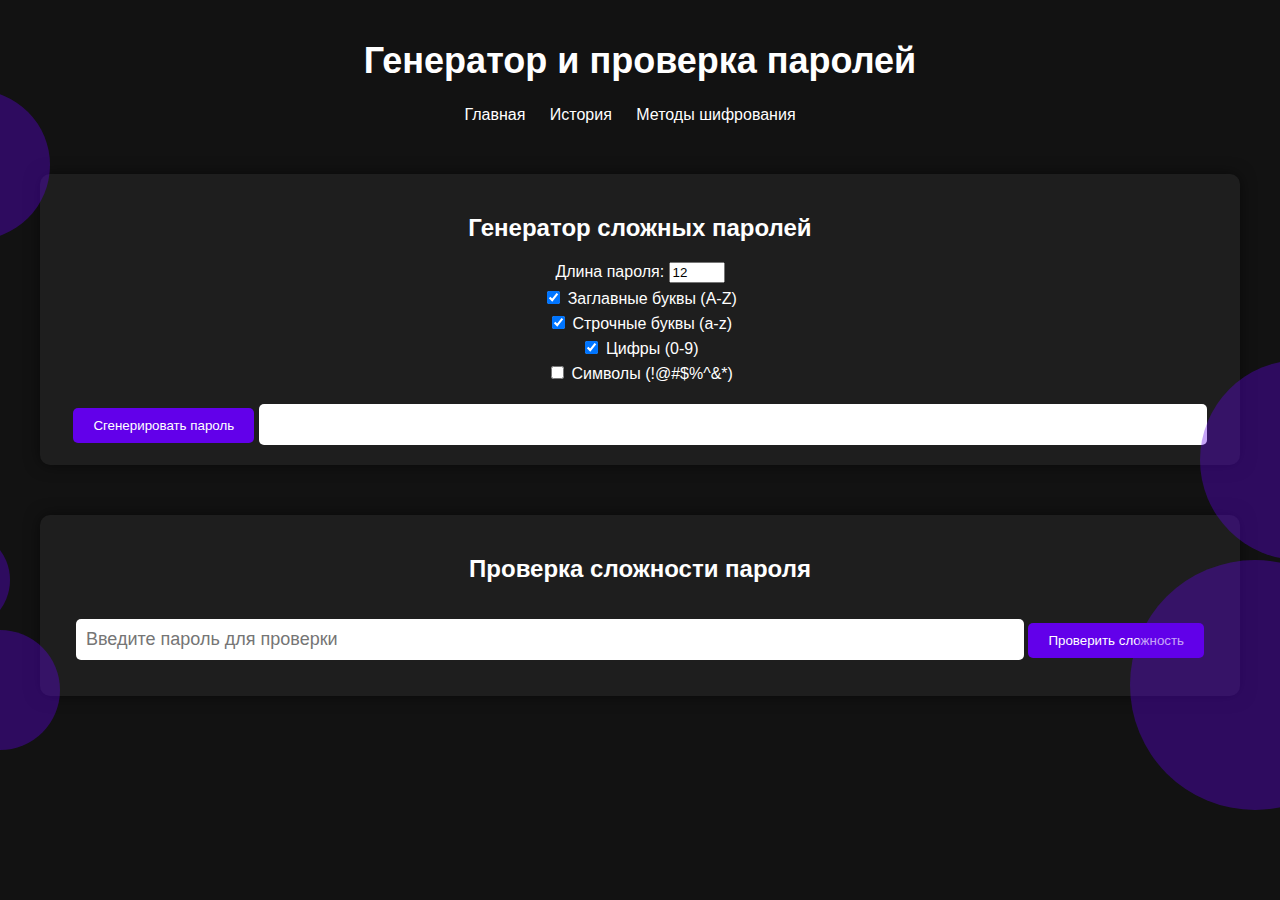
==== index.html @ 49a3f0a9 "Add files via upload" ====
<!DOCTYPE html>
<html lang="ru">
<head>
    <meta charset="UTF-8">
    <meta name="viewport" content="width=device-width, initial-scale=1.0">
    <title>Генератор и Проверка Паролей</title>
    <link rel="stylesheet" href="styles_gen.css">
</head>
<body>
    <div class="container">
        <header>
            <h1>Генератор и проверка паролей</h1>
            <nav>
                <ul>
                    <li><a href="index.html">Главная</a></li>
                    <li><a href="history.html">История</a></li>
                    <li><a href="methods.html">Методы шифрования</a></li>
                </ul>
            </nav>
        </header>
        
        <!-- Генератор -->
        <section id="password-generator">
            <h2>Генератор сложных паролей</h2>
            <label for="length">Длина пароля:</label>
            <input type="number" id="length" min="8" max="64" value="12">
            <div class="checkboxes">
                <label><input type="checkbox" id="uppercase" checked> Заглавные буквы (A-Z)</label>
                <label><input type="checkbox" id="lowercase" checked> Строчные буквы (a-z)</label>
                <label><input type="checkbox" id="numbers" checked> Цифры (0-9)</label>
                <label><input type="checkbox" id="symbols"> Символы (!@#$%^&*)</label>
            </div>
            <button id="generate-btn">Сгенерировать пароль</button>
            <input type="text" id="generated-password" readonly>
        </section>

        <!-- Проверка -->
        <section id="password-checker">
            <h2>Проверка сложности пароля</h2>
            <input type="text" id="password-input" placeholder="Введите пароль для проверки">
            <button id="check-btn">Проверить сложность</button>
            <div id="password-strength"></div>
            <ul id="suggestions"></ul>
        </section>
    </div>

    <!-- Фон -->
    <div class="bubble bubble1"></div>
    <div class="bubble bubble2"></div>
    <div class="bubble bubble3"></div>
    <div class="bubble bubble4"></div>
    <div class="bubble bubble5"></div>

    <script src="script_gen.js"></script>
</body>
</html>
---- styles_gen.css ----
body {
    background-color: #121212;
    color: #fff;
    font-family: 'Arial', sans-serif;
    margin: 0;
    padding: 0;
    overflow-x: hidden;
}

.container {
    max-width: 1200px;
    margin: 0 auto;
    padding: 20px;
    text-align: center;
}

header h1 {
    margin-top: 20px;
    color: #fff;
    font-size: 36px;
}

nav ul {
    list-style: none;
    padding: 0;
}

nav ul li {
    display: inline;
    margin-right: 20px;
}

nav ul li a {
    color: #fff;
    text-decoration: none;
}

section {
    margin: 50px 0;
    padding: 20px;
    background-color: #1e1e1e;
    border-radius: 10px;
    box-shadow: 0 0 15px rgba(0, 0, 0, 0.5);
}

section h2 {
    color: #fff;
}

#password-generator input[type="text"],
#password-checker input[type="text"] {
    width: 80%;
    padding: 10px;
    border: none;
    border-radius: 5px;
    margin-top: 10px;
    font-size: 18px;
}

button {
    background-color: #6200ea;
    color: #fff;
    border: none;
    padding: 10px 20px;
    margin-top: 20px;
    cursor: pointer;
    border-radius: 5px;
}

button:hover {
    background-color: #4500a0;
}

.checkboxes label {
    display: block;
    margin: 5px 0;
}

/* Пузырьки */
.bubble {
    position: absolute;
    background-color: rgba(98, 0, 234, 0.6);
    border-radius: 50%;
    opacity: 0.6;
    animation: float 40s infinite ease-in-out;
    animation-timing-function: ease-in-out;
}

.bubble1 {
    width: 150px;
    height: 150px;
    top: 10%;
    left: -100px;
    animation-duration: 35s;
}

.bubble2 {
    width: 200px;
    height: 200px;
    top: 40%;
    right: -120px;
    animation-duration: 50s;
}

.bubble3 {
    width: 100px;
    height: 100px;
    bottom: 30%;
    left: -90px;
    animation-duration: 45s;
}

.bubble4 {
    width: 250px;
    height: 250px;
    bottom: 10%;
    right: -100px;
    animation-duration: 55s;
}

.bubble5 {
    width: 120px;
    height: 120px;
    top: 70%;
    left: -60px;
    animation-duration: 60s;
}

@keyframes float {
    0% {
        transform: translate(0, 0);
    }
    50% {
        transform: translate(300px, -200px);
    }
    100% {
        transform: translate(0, 0);
    }
}
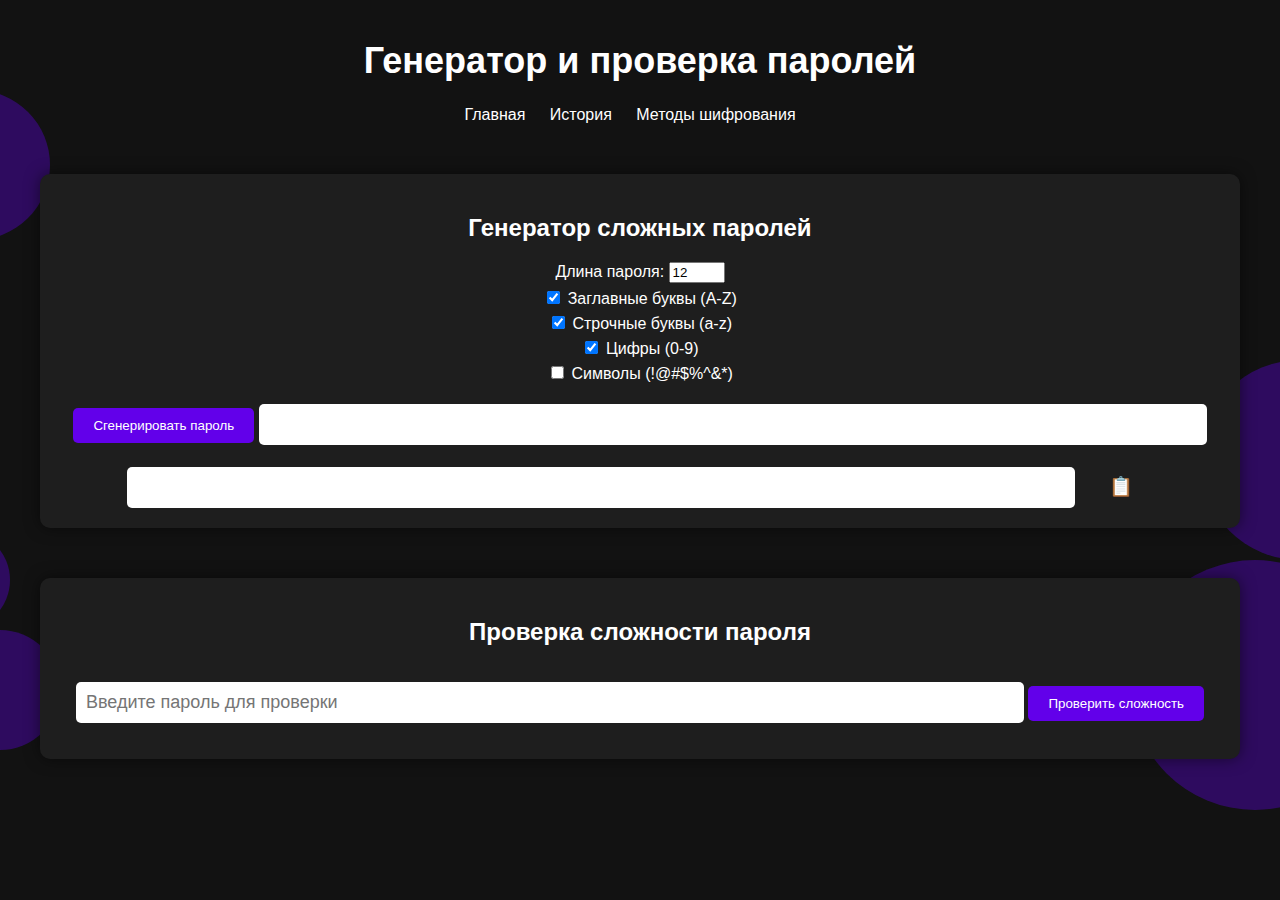
==== commit ad44e7f7: "Update index.html" ====
--- a/index.html
+++ b/index.html
@@ -32,6 +32,13 @@
             </div>
             <button id="generate-btn">Сгенерировать пароль</button>
             <input type="text" id="generated-password" readonly>
+            <input type="text" id="generated-password" readonly>
+<div class="copy-container">
+    <button id="copy-btn">
+        <span class="tooltip-text">Скопировать пароль</span>
+        &#128203; <!-- Иконка копирования -->
+    </button>
+</div>
         </section>
 
         <!-- Проверка -->
@@ -53,4 +60,4 @@
 
     <script src="script_gen.js"></script>
 </body>
-</html>+</html>
--- a/styles_gen.css
+++ b/styles_gen.css
@@ -84,6 +84,7 @@
     opacity: 0.6;
     animation: float 40s infinite ease-in-out;
     animation-timing-function: ease-in-out;
+    z-index: -1;
 }
 
 .bubble1 {
@@ -137,3 +138,37 @@
         transform: translate(0, 0);
     }
 }
+.copy-container {
+    display: inline-block;
+    position: relative;
+    margin-left: 10px;
+}
+
+#copy-btn {
+    background: none;
+    border: none;
+    cursor: pointer;
+    font-size: 1.2em;
+}
+
+#copy-btn .tooltip-text {
+    visibility: hidden;
+    background-color: black;
+    color: #fff;
+    text-align: center;
+    padding: 5px;
+    border-radius: 5px;
+    position: absolute;
+    bottom: -25px;
+    left: 50%;
+    transform: translateX(-50%);
+    z-index: 1;
+    font-size: 12px;
+    opacity: 0;
+    transition: opacity 0.3s;
+}
+
+#copy-btn:hover .tooltip-text {
+    visibility: visible;
+    opacity: 1;
+}
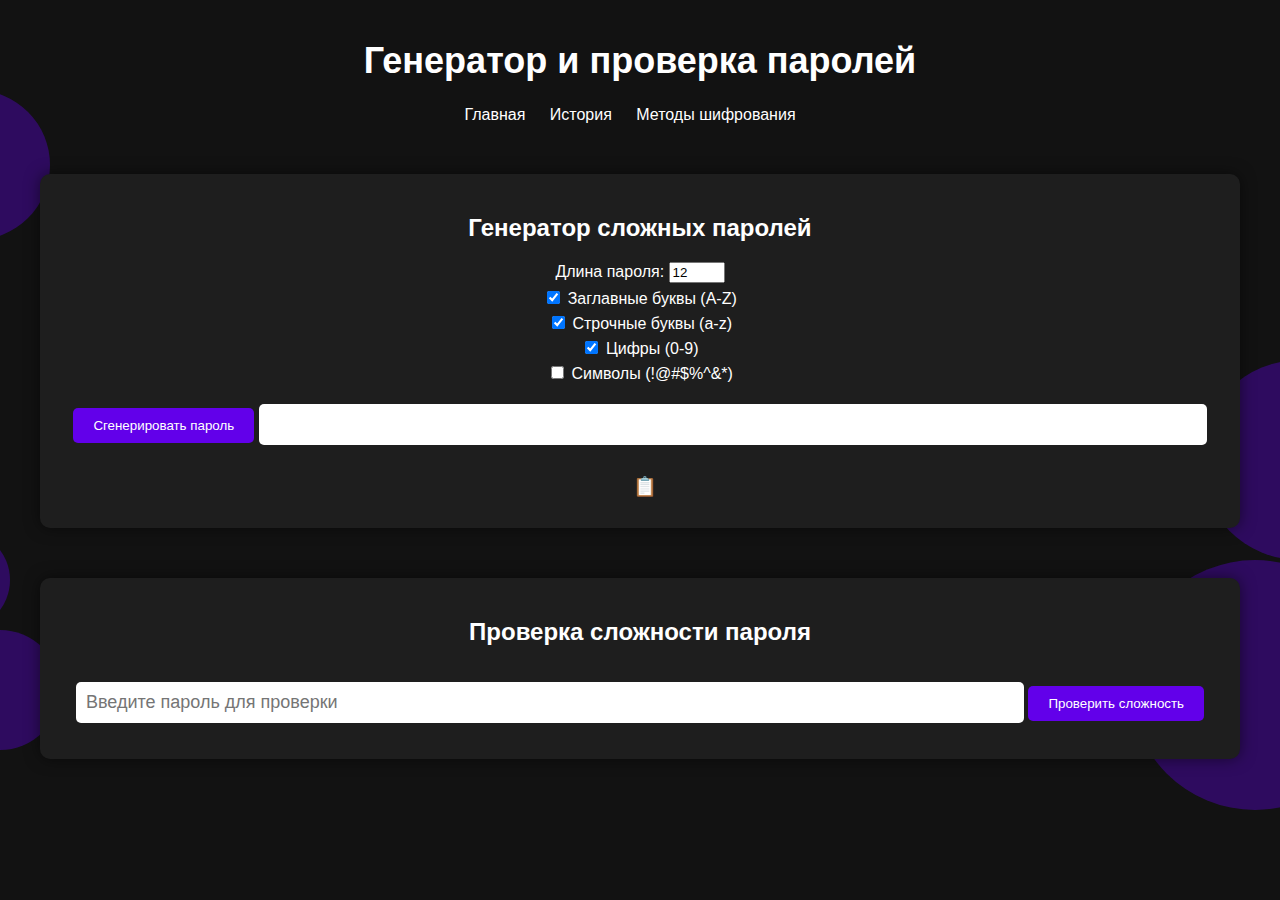
==== commit 76747ee9: "Update index.html" ====
--- a/index.html
+++ b/index.html
@@ -32,7 +32,6 @@
             </div>
             <button id="generate-btn">Сгенерировать пароль</button>
             <input type="text" id="generated-password" readonly>
-            <input type="text" id="generated-password" readonly>
 <div class="copy-container">
     <button id="copy-btn">
         <span class="tooltip-text">Скопировать пароль</span>
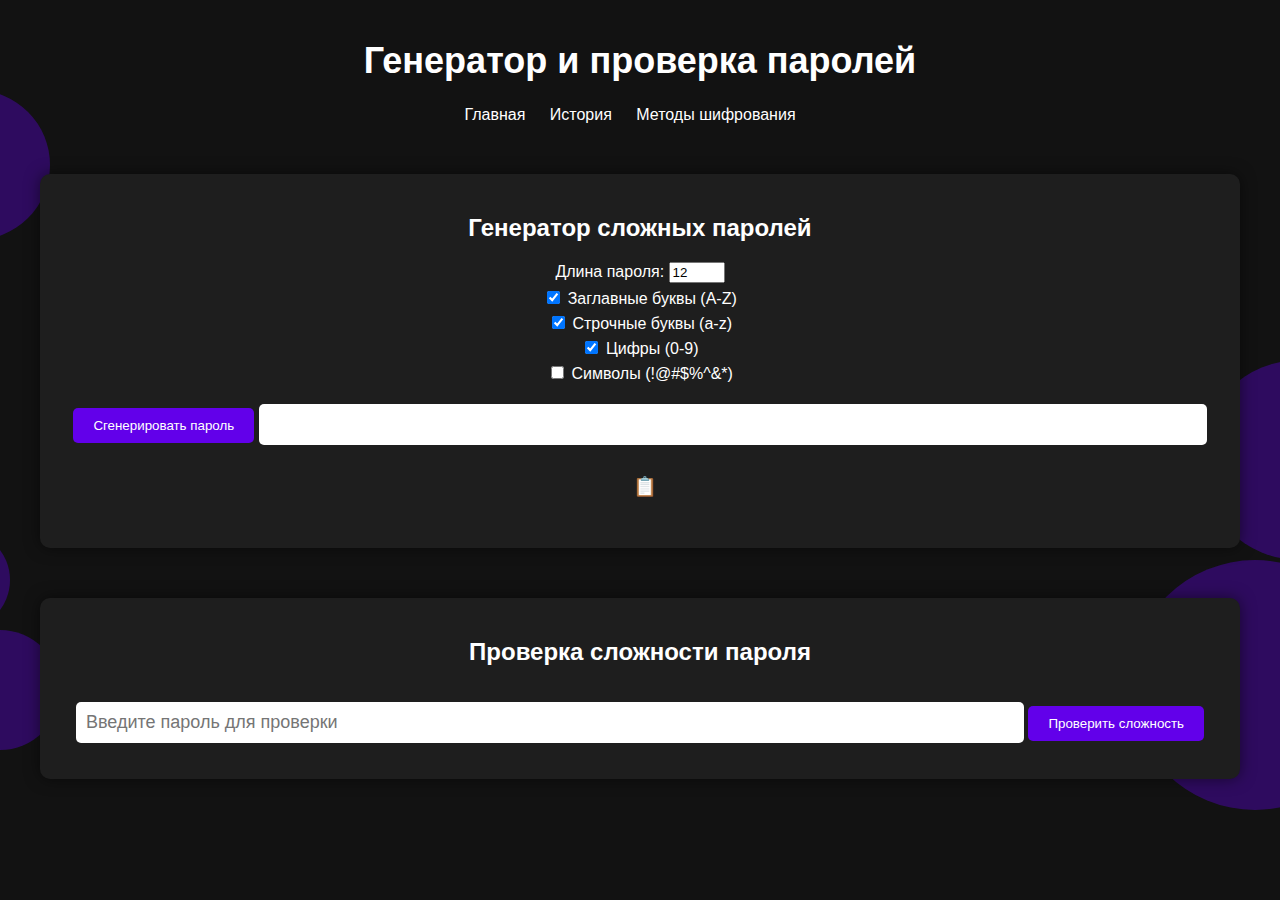
==== commit 4919464f: "Update index.html" ====
--- a/index.html
+++ b/index.html
@@ -18,7 +18,7 @@
                 </ul>
             </nav>
         </header>
-        
+
         <!-- Генератор -->
         <section id="password-generator">
             <h2>Генератор сложных паролей</h2>
@@ -32,12 +32,13 @@
             </div>
             <button id="generate-btn">Сгенерировать пароль</button>
             <input type="text" id="generated-password" readonly>
-<div class="copy-container">
-    <button id="copy-btn">
-        <span class="tooltip-text">Скопировать пароль</span>
-        &#128203; <!-- Иконка копирования -->
-    </button>
-</div>
+            <div class="copy-container">
+                <button id="copy-btn">
+                    <span class="tooltip-text">Скопировать пароль</span>
+                    &#128203;
+                </button>
+            </div>
+            <div id="password-strength-bar"></div>
         </section>
 
         <!-- Проверка -->
--- a/styles_gen.css
+++ b/styles_gen.css
@@ -172,3 +172,12 @@
     visibility: visible;
     opacity: 1;
 }
+#password-strength-bar {
+    height: 10px;
+    width: 0;
+    background-color: red;
+    margin-top: 10px;
+    transition: width 0.5s, background-color 0.5s;
+}
+
+/* Остальные стили остаются прежними */
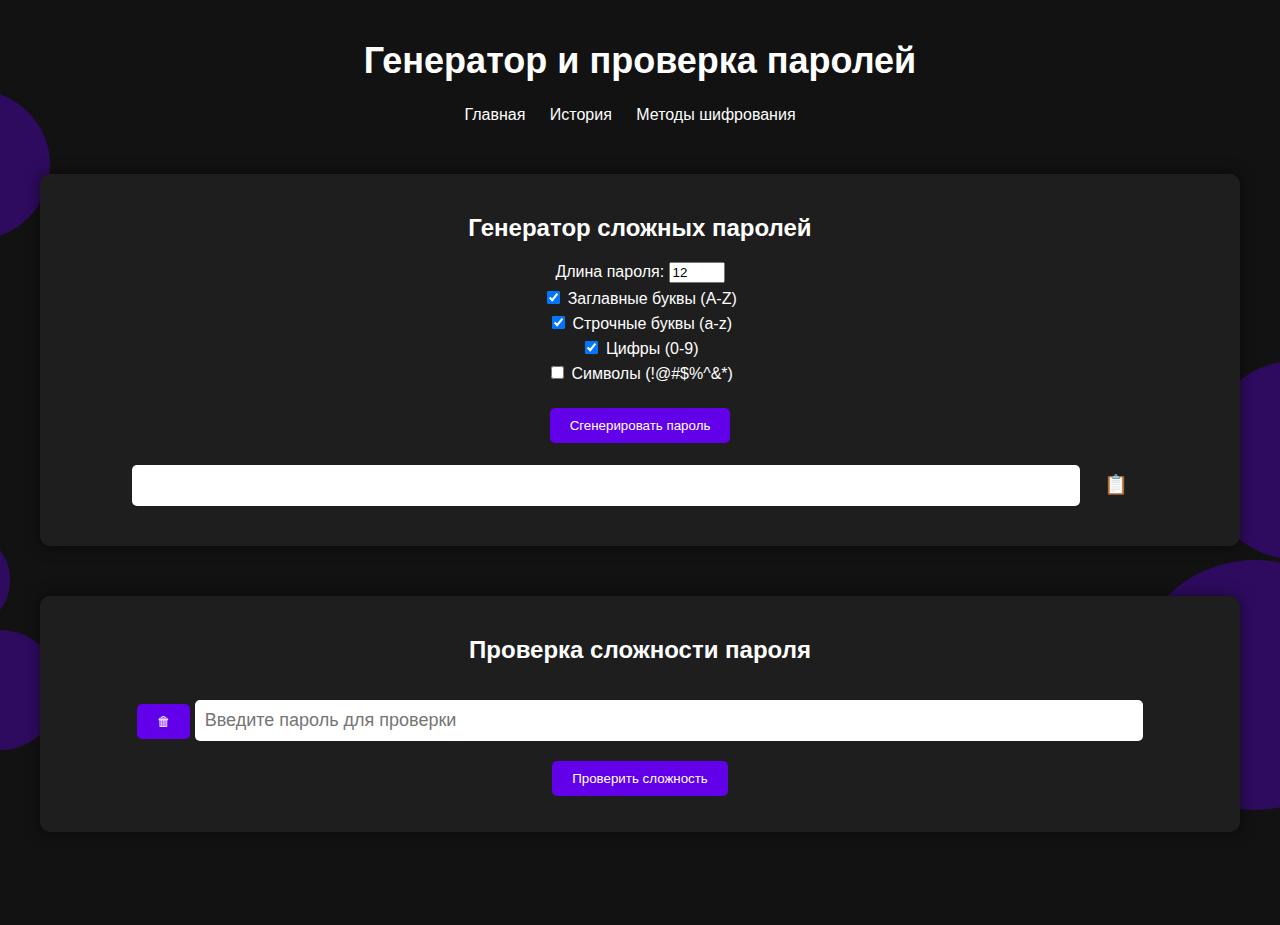
==== commit edcc28d0: "Update index.html" ====
--- a/index.html
+++ b/index.html
@@ -31,20 +31,27 @@
                 <label><input type="checkbox" id="symbols"> Символы (!@#$%^&*)</label>
             </div>
             <button id="generate-btn">Сгенерировать пароль</button>
-            <input type="text" id="generated-password" readonly>
-            <div class="copy-container">
+            
+            <div class="output-container">
+                <input type="text" id="generated-password" readonly>
                 <button id="copy-btn">
                     <span class="tooltip-text">Скопировать пароль</span>
                     &#128203;
                 </button>
             </div>
+            
             <div id="password-strength-bar"></div>
         </section>
 
         <!-- Проверка -->
         <section id="password-checker">
             <h2>Проверка сложности пароля</h2>
-            <input type="text" id="password-input" placeholder="Введите пароль для проверки">
+            <div class="input-container">
+                <button id="clear-btn" title="Очистить поле">
+                    &#128465;
+                </button>
+                <input type="text" id="password-input" placeholder="Введите пароль для проверки">
+            </div>
             <button id="check-btn">Проверить сложность</button>
             <div id="password-strength"></div>
             <ul id="suggestions"></ul>
--- a/styles_gen.css
+++ b/styles_gen.css
@@ -179,5 +179,6 @@
     margin-top: 10px;
     transition: width 0.5s, background-color 0.5s;
 }
-
-/* Остальные стили остаются прежними */
+.output-conteiner {
+    display:flex
+}
